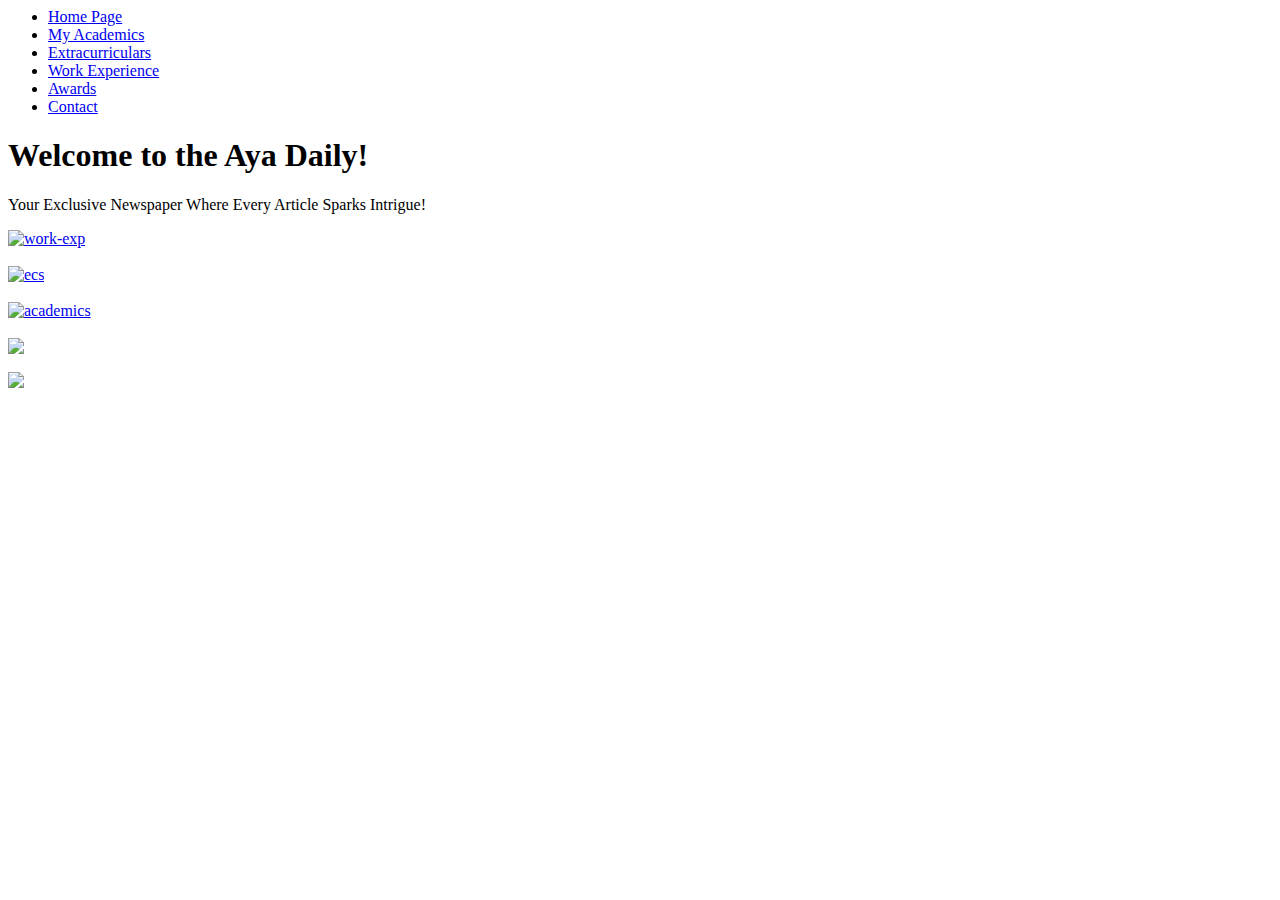
==== index.html @ 02084fd5 "Update and rename mainpage.html to index.html" ====
<html>
    <head> <link rel="stylesheet" type="text/css" href="C:\Users\ACER\Documents\WebDev\Portfolio\main.css">
        <meta>
        
    </head>

    <title></title>
  
  <nav>
    <ul class="navbar">
      <li><a href="file:///C:/Users\ACER/Documents/WebDev/Portfolio/mainpage.html">Home Page</a></li>
      <li><a href="file:///C:/Users\ACER/Documents/WebDev/Portfolio/academics.html">My Academics</a></li>
      <li><a href="file:///C:/Users/ACER/Documents/WebDev/Portfolio/ecs.html">Extracurriculars</a></li>
      <li><a href="file:///C:/Users\ACER/Documents/WebDev/Portfolio/work.html">Work Experience</a></li>
      <li><a href="file:///C:/Users\ACER/Documents/WebDev/Portfolio/awards.html">Awards</a></li>
      <li><a href="file:///C:/Users\ACER/Documents/WebDev/Portfolio/contact.html">Contact</a></li>
    </ul>
  </nav>
  
  


    <body>

        <h1>Welcome to the Aya Daily!</h1>
      
      <p>Your Exclusive Newspaper Where Every Article Sparks Intrigue!</p>
      
     <div class="work_exp">
      
      <a href="file:///C:/Users\ACER/Documents/WebDev/Portfolio/work.html">
  <img src="C:\Users\ACER\Downloads\wex.jpg" alt="work-exp">
</a>
       </div>
      <br>
      
    <div class="ecs">  
      <a href="file:///C:/Users/ACER/Documents/WebDev/Portfolio/ecs.html">
  <img src="C:\Users\ACER\Downloads\ecs.jpg" alt="ecs">
</a>
       </div>
      <br>
      
    <div class="academics">
      <a href="file:///C:/Users\ACER/Documents/WebDev/Portfolio/academics.html">
  <img src="C:\Users\ACER\Downloads\Copy of Copy of Dark Brown Bold Modern Fashion Magazine Instagram Post.png" alt="academics">
</a>
      </div>
      <br>
      
    <div class="awards">    
      <a href="file:///C:/Users\ACER/Documents/WebDev/Portfolio/awards.html">
  <img src="C:\Users\ACER\Downloads\awa.png">
</a>
       </div>

       <br>
      
     <div class="contact">  
      <a href="file:///C:/Users\ACER/Documents/WebDev/Portfolio/contact.html">
  <img src="C:\Users\ACER\Downloads\contact.png">
</a>
      </div>
    

    </body>
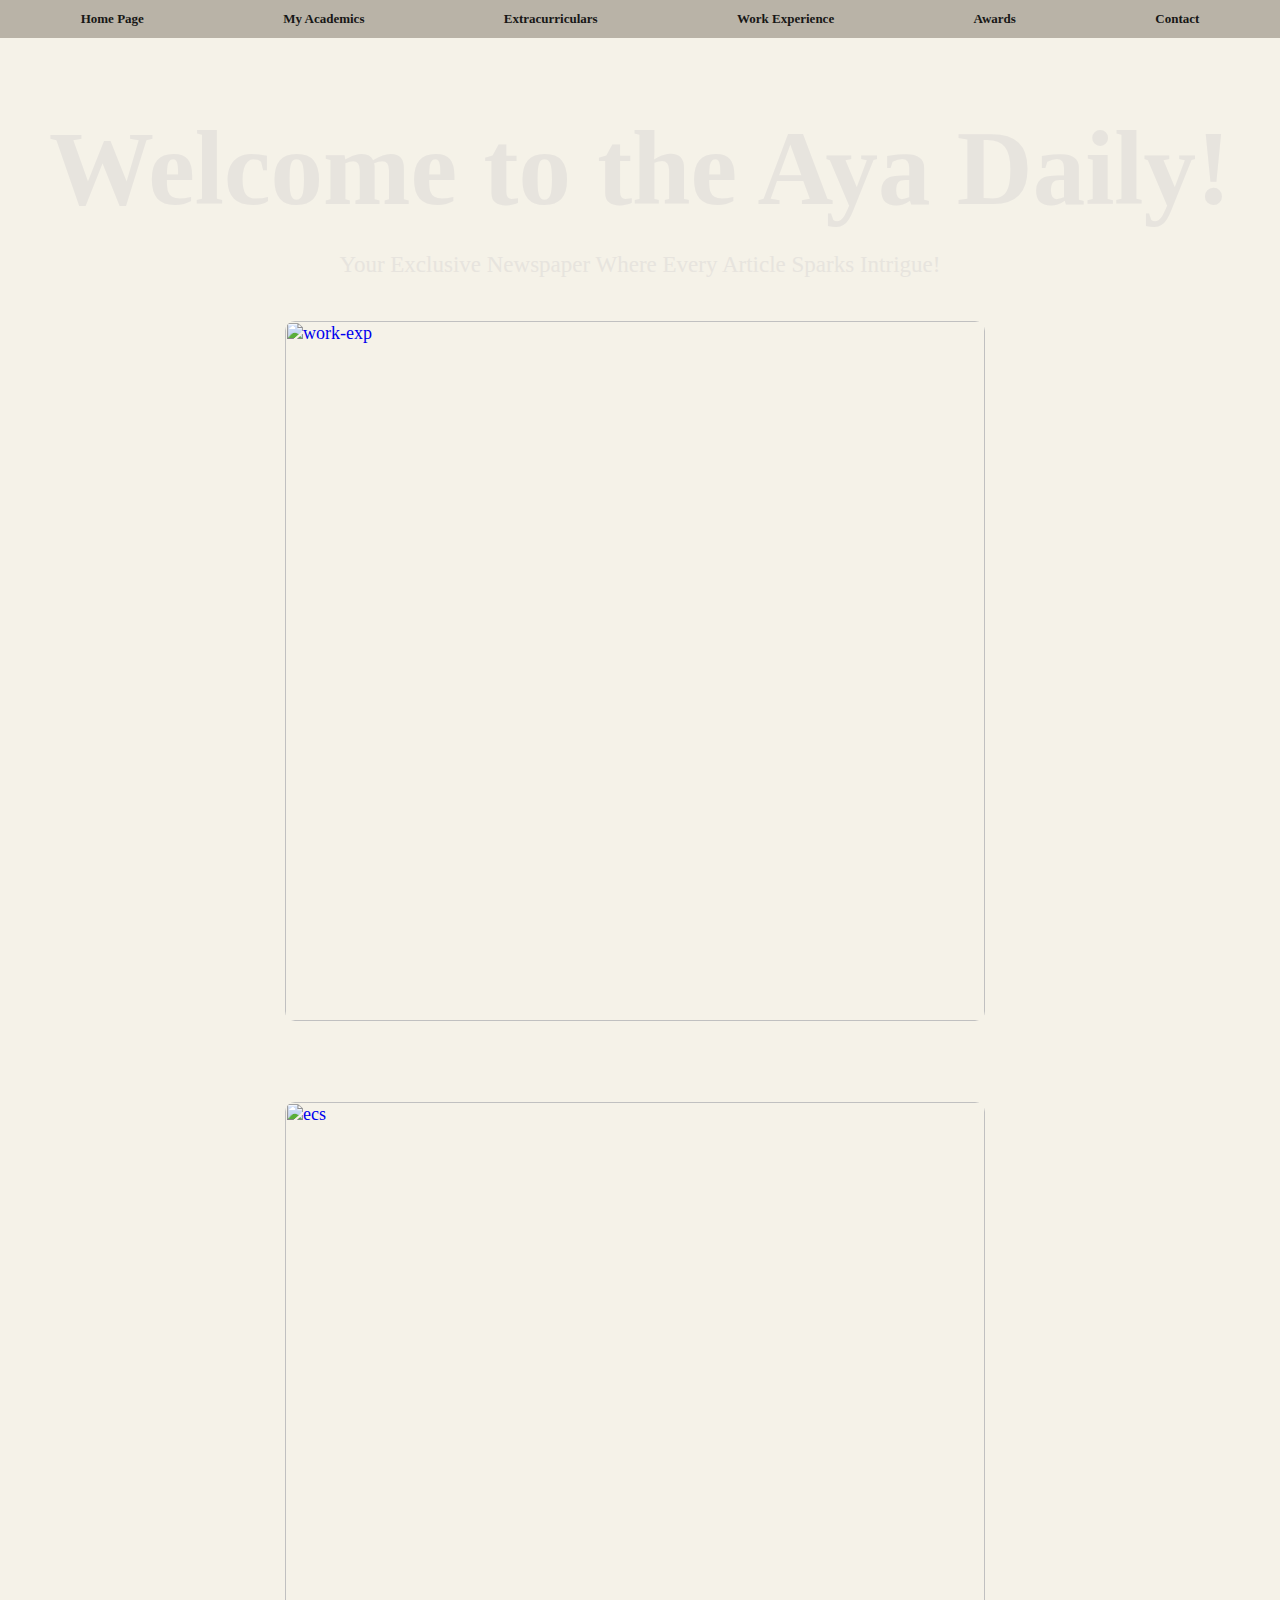
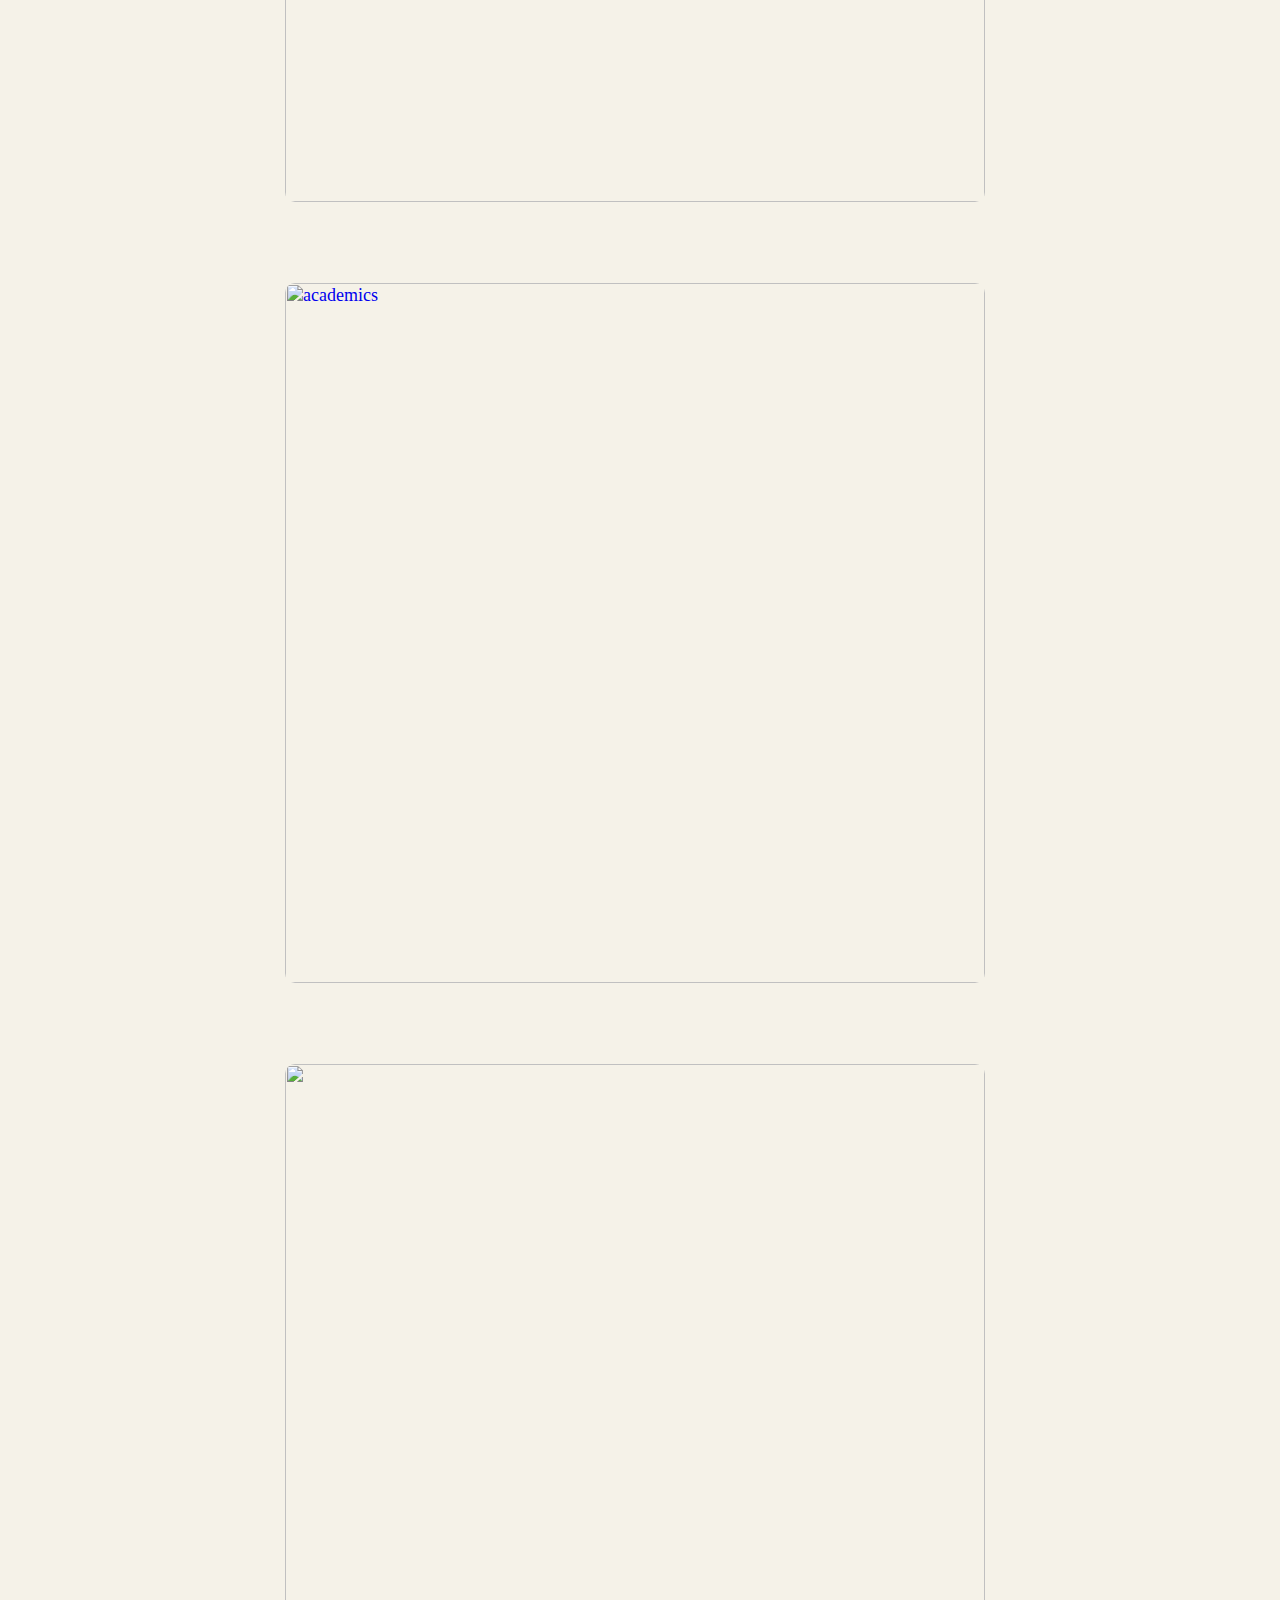
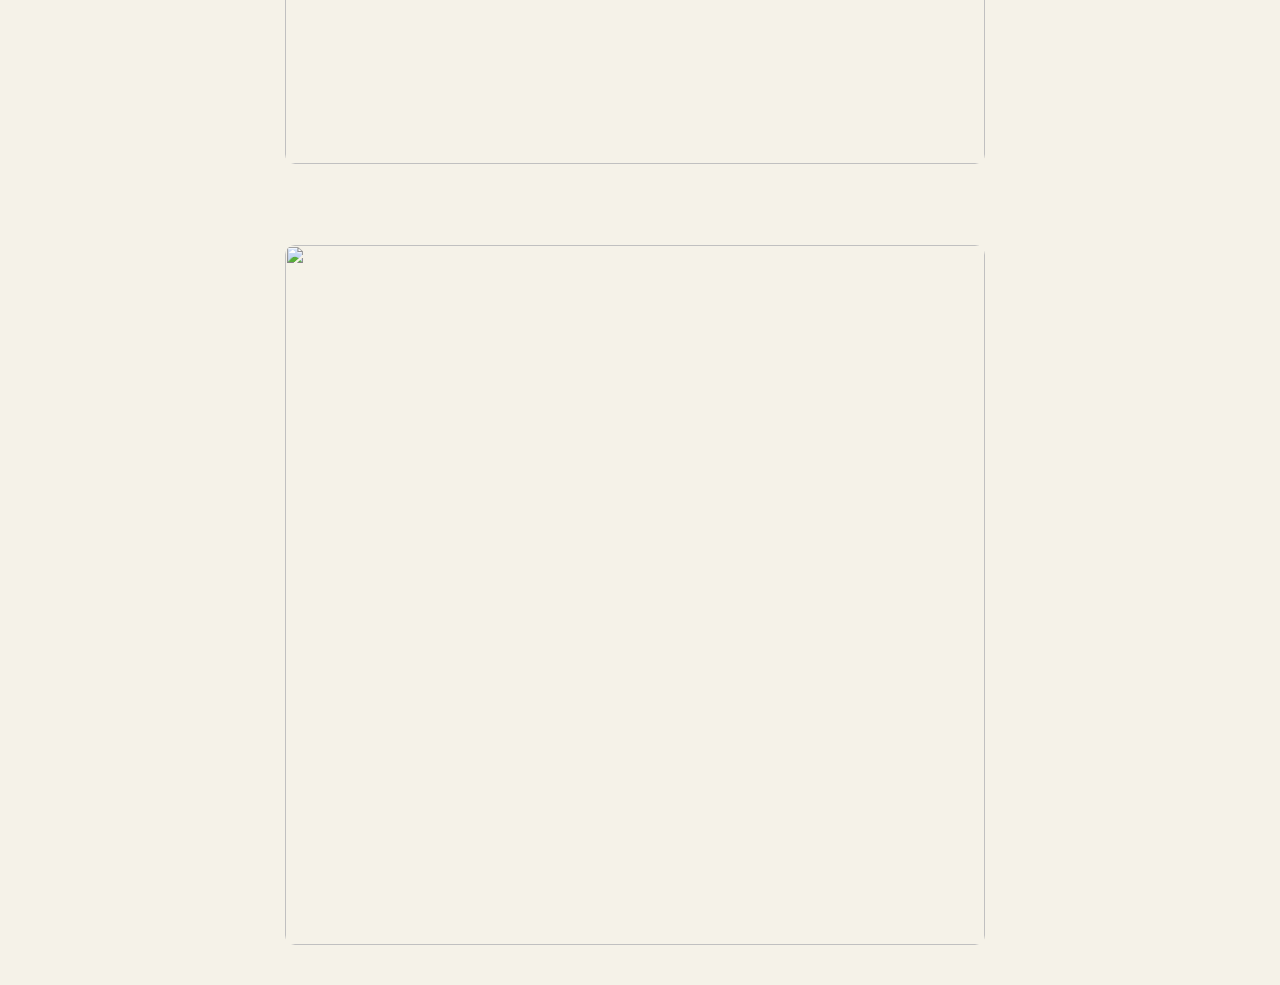
==== commit 81018809: "Update index.html" ====
--- a/index.html
+++ b/index.html
@@ -1,5 +1,14 @@
 <html>
-    <head> <link rel="stylesheet" type="text/css" href="C:\Users\ACER\Documents\WebDev\Portfolio\main.css">
+    <head> <link rel="stylesheet" type="text/css" href="main.css">
+        <link rel="stylesheet" href="academics.css">
+        <link rel="stylesheet" href="awards.css">
+        <link rel="stylesheet" href="ecs.css">
+        <link rel="stylesheet" href="work.css">
+        <link rel="stylesheet" href="academics.html">
+        <link rel="stylesheet" href="awards.html">
+        <link rel="stylesheet" href="ecs.html">
+        <link rel="stylesheet" href="work.html">
+        
         <meta>
         
     </head>
@@ -8,12 +17,12 @@
   
   <nav>
     <ul class="navbar">
-      <li><a href="file:///C:/Users\ACER/Documents/WebDev/Portfolio/mainpage.html">Home Page</a></li>
-      <li><a href="file:///C:/Users\ACER/Documents/WebDev/Portfolio/academics.html">My Academics</a></li>
-      <li><a href="file:///C:/Users/ACER/Documents/WebDev/Portfolio/ecs.html">Extracurriculars</a></li>
-      <li><a href="file:///C:/Users\ACER/Documents/WebDev/Portfolio/work.html">Work Experience</a></li>
-      <li><a href="file:///C:/Users\ACER/Documents/WebDev/Portfolio/awards.html">Awards</a></li>
-      <li><a href="file:///C:/Users\ACER/Documents/WebDev/Portfolio/contact.html">Contact</a></li>
+      <li><a href="index.html">Home Page</a></li>
+      <li><a href="academics.html">My Academics</a></li>
+      <li><a href="ecs.html">Extracurriculars</a></li>
+      <li><a href="work.html">Work Experience</a></li>
+      <li><a href="awards.html">Awards</a></li>
+      <li><a href="contact.html">Contact</a></li>
     </ul>
   </nav>
   
@@ -28,28 +37,28 @@
       
      <div class="work_exp">
       
-      <a href="file:///C:/Users\ACER/Documents/WebDev/Portfolio/work.html">
+      <a href="work.html">
   <img src="C:\Users\ACER\Downloads\wex.jpg" alt="work-exp">
 </a>
        </div>
       <br>
       
     <div class="ecs">  
-      <a href="file:///C:/Users/ACER/Documents/WebDev/Portfolio/ecs.html">
+      <a href="ecs.html">
   <img src="C:\Users\ACER\Downloads\ecs.jpg" alt="ecs">
 </a>
        </div>
       <br>
       
     <div class="academics">
-      <a href="file:///C:/Users\ACER/Documents/WebDev/Portfolio/academics.html">
+      <a href="academics.html">
   <img src="C:\Users\ACER\Downloads\Copy of Copy of Dark Brown Bold Modern Fashion Magazine Instagram Post.png" alt="academics">
 </a>
       </div>
       <br>
       
     <div class="awards">    
-      <a href="file:///C:/Users\ACER/Documents/WebDev/Portfolio/awards.html">
+      <a href="awards.html">
   <img src="C:\Users\ACER\Downloads\awa.png">
 </a>
        </div>
@@ -57,7 +66,7 @@
        <br>
       
      <div class="contact">  
-      <a href="file:///C:/Users\ACER/Documents/WebDev/Portfolio/contact.html">
+      <a href="contact.html">
   <img src="C:\Users\ACER\Downloads\contact.png">
 </a>
       </div>
--- a/main.css
+++ b/main.css
@@ -0,0 +1,76 @@
+@font-face {
+  font-family: 'KAGE-Freebies-Black';
+  src: url('C:/Users/ACER/Downloads/kage/kage/KAGE-Freebies-Black.otf') format('opentype');
+  font-weight: normal;
+  font-style: normal;
+}
+
+.navbar {
+  list-style: none;
+  padding: 13px; /* Add padding to the navbar */
+  margin: 0; /* Remove default margin */
+  display: flex;
+  justify-content: space-around;
+  align-items: center; 
+  background-color: #a8937a;
+}
+
+.navbar li {
+  display: inline;
+}
+
+.navbar a {
+  text-decoration: none;
+  color: #e7e4de; 
+  padding: 10px;
+  font-size: 13px;
+  font-weight: 570;
+  font-family: Verdana;
+}
+
+body {
+  background-color: #ada192;
+  margin: 0;
+}
+
+h1 {
+  color: #e7e4de;
+  font-family: 'KAGE-Freebies-Black';
+  font-size: 75px;
+  text-align: center;
+  margin-bottom: 20px; /* Add margin to bring down the title */
+}
+
+p {
+  color: #e7e4de;
+  text-align: center;
+  font-size: 23px;
+}
+
+/* Updated styling for each section */
+.awards,
+.work_exp,
+.ecs,
+.academics,
+.contact {
+  display: flex;
+  justify-content: space-around; /* Add space between images */
+  align-items: center;
+  height: auto; /* Change from 100vh to auto */
+  border-radius: 10px;
+  size: 80%;
+  margin-bottom: 20px;
+  padding: 20px; /* Add padding for space inside the sections */
+}
+
+/* Styling for the images */
+.awards img,
+.work_exp img,
+.ecs img,
+.academics img,
+.contact img {
+  width: 700px; /* Adjusted image width to be 10 times larger */
+  height: auto; /* Maintain aspect ratio */
+  border-radius: 10px; /* Make the images slightly rounded */
+  margin-right: 10px; /* Add margin between images */
+}
--- a/academics.css
+++ b/academics.css
@@ -0,0 +1,171 @@
+@font-face {
+    font-family: 'Walbaum Wraktur';
+    src: url('C:\Users\ACER\Downloads\walbaum-fraktur\Walbaum-Fraktur.ttf') format('truetype');
+    font-weight: normal;
+    font-style: normal;
+  }
+  
+  @font-face {
+    font-family: 'antic didone';
+    src: url('C:\Users\ACER\Downloads\Antic_Didone\AnticDidone-Regular.ttf') format('truetype');
+    font-weight: normal;
+    font-style: normal;
+  }
+  
+  body {
+      margin: 0;
+      font-family: "Times New Roman", Times, serif;
+      font-size: 23px;
+    }
+  
+    h1 {
+      font-family: 'Walbaum Fraktur';
+    font-size: 105px;
+    text-align: center;
+    margin-bottom: 20px; 
+    }
+    
+    
+  .article-title {
+    font-family: 'antic didone';
+    font-size: 28px;
+  }
+  
+    .magazine-container {
+      display: flex;
+      flex-wrap: wrap;
+      gap: 20px;
+      padding: 20px;
+    }
+    
+    .article {
+      width: calc(50% - 10px);
+      margin-bottom: 20px;
+      text-align: justify;
+    }
+    
+    .article:nth-child(odd) {
+      order: 1;
+    }
+    
+    .article:nth-child(even) {
+      order: 2;
+    }
+    
+    .article-title {
+      font-size: 1.5rem;
+      margin-bottom: 10px;
+    }
+    
+    .article-image {
+      max-width: 100%;
+      height: auto;
+      margin-bottom: 10px;
+      float: left;
+      margin-right: 10px;
+    }
+    
+    .article:last-child {
+      clear: both;  
+    }
+    
+    
+    .article.special {
+      width: calc(50% - 10px); 
+    }
+    
+    .article.special .article-image {
+      float: left;
+      margin-right: 10px;
+      margin-bottom: 0; 
+    }
+  
+    .article.special .article-image.bottom-left {
+      float: left;
+      margin-right: 10px;
+      margin-bottom: -4px;
+  }
+  
+  .article.special .article-image.bottom-right {
+      float: right;
+      margin-left: 10px;
+      margin-bottom: -4px;
+  }
+    
+    .article.special {
+      padding-right: 0;  
+    }
+    
+    .navbar {
+      list-style: none;
+      padding: 11px; 
+      margin: 0; 
+      display: flex;
+      justify-content: space-around;
+      align-items: center; 
+      background-color: #b9b3a7;
+    }
+  
+    body {
+      background-color: #F5F2E8;
+    
+    }
+    
+    
+    .navbar li {
+      display: inline;
+    }
+    
+    .navbar a {
+      text-decoration: none;
+      color: #171716;
+      padding: 10px;
+      font-size: 13px;
+      font-weight: 570;
+      font-family: Verdana;
+    }
+  
+  
+  
+    .article-image {
+      max-width: 100%;
+      height: auto;
+      margin-bottom: 10px;
+      margin-right: 10px;
+  }
+  
+  .article-image.right {
+      float: right;
+      margin-left: 10px;
+      margin-right: 0;
+  }
+  
+  .article:last-child {
+      clear: both; /* Ensure the last article starts on a new line */
+  }
+  
+  /* Additional styles for the specific article */
+  .article.special {
+      width: calc(50% - 10px); /* Set to half width */
+  }
+  
+  .article.special .article-image {
+      float: left;
+      margin-right: 10px;
+      margin-bottom: 0; /* Remove the margin at the bottom */
+  }
+  
+  .article.special p {
+      padding-right: 0; /* Remove padding on the right */
+  }
+  
+  .article.special .article-image.right {
+      float: right;
+      margin-left: 0;
+      margin-right: 10px;
+  }
+  
+  .article.special.last {
+      clear: both; /* Ensure the last special article starts on a new line */
+  }
+  --- a/awards.css
+++ b/awards.css
@@ -0,0 +1,170 @@
+@font-face {
+    font-family: 'Walbaum Wraktur';
+    src: url('C:\Users\ACER\Downloads\walbaum-fraktur\Walbaum-Fraktur.ttf') format('truetype');
+    font-weight: normal;
+    font-style: normal;
+  }
+  
+  @font-face {
+    font-family: 'antic didone';
+    src: url('C:\Users\ACER\Downloads\Antic_Didone\AnticDidone-Regular.ttf') format('truetype');
+    font-weight: normal;
+    font-style: normal;
+  }
+  
+  body {
+      margin: 0;
+      font-family: "Times New Roman", Times, serif;
+      font-size: 18px;
+    }
+  
+    h1 {
+      font-family: 'Walbaum Fraktur';
+    font-size: 105px;
+    text-align: center;
+    margin-bottom: 20px; 
+    }
+    
+    
+  .article-title {
+    font-family: 'antic didone';
+  }
+  
+    .magazine-container {
+      display: flex;
+      flex-wrap: wrap;
+      gap: 20px;
+      padding: 20px;
+    }
+    
+    .article {
+      width: calc(50% - 10px);
+      margin-bottom: 20px;
+      text-align: justify;
+    }
+    
+    .article:nth-child(odd) {
+      order: 1;
+    }
+    
+    .article:nth-child(even) {
+      order: 2;
+    }
+    
+    .article-title {
+      font-size: 1.5rem;
+      margin-bottom: 10px;
+    }
+    
+    .article-image {
+      max-width: 100%;
+      height: auto;
+      margin-bottom: 10px;
+      float: left;
+      margin-right: 10px;
+    }
+    
+    .article:last-child {
+      clear: both;  
+    }
+    
+    
+    .article.special {
+      width: calc(50% - 10px); 
+    }
+    
+    .article.special .article-image {
+      float: left;
+      margin-right: 10px;
+      margin-bottom: 0; 
+    }
+  
+    .article.special .article-image.bottom-left {
+      float: left;
+      margin-right: 10px;
+      margin-bottom: -4px;
+  }
+  
+  .article.special .article-image.bottom-right {
+      float: right;
+      margin-left: 10px;
+      margin-bottom: -4px;
+  }
+    
+    .article.special {
+      padding-right: 0;  
+    }
+    
+    .navbar {
+      list-style: none;
+      padding: 11px; 
+      margin: 0; 
+      display: flex;
+      justify-content: space-around;
+      align-items: center; 
+      background-color: #b9b3a7;
+    }
+  
+    body {
+      background-color: #F5F2E8;
+    
+    }
+    
+    
+    .navbar li {
+      display: inline;
+    }
+    
+    .navbar a {
+      text-decoration: none;
+      color: #171716;
+      padding: 10px;
+      font-size: 13px;
+      font-weight: 570;
+      font-family: Verdana;
+    }
+  
+  
+  
+    .article-image {
+      max-width: 100%;
+      height: auto;
+      margin-bottom: 10px;
+      margin-right: 10px;
+  }
+  
+  .article-image.right {
+      float: right;
+      margin-left: 10px;
+      margin-right: 0;
+  }
+  
+  .article:last-child {
+      clear: both; /* Ensure the last article starts on a new line */
+  }
+  
+  /* Additional styles for the specific article */
+  .article.special {
+      width: calc(50% - 10px); /* Set to half width */
+  }
+  
+  .article.special .article-image {
+      float: left;
+      margin-right: 10px;
+      margin-bottom: 0; /* Remove the margin at the bottom */
+  }
+  
+  .article.special p {
+      padding-right: 0; /* Remove padding on the right */
+  }
+  
+  .article.special .article-image.right {
+      float: right;
+      margin-left: 0;
+      margin-right: 10px;
+  }
+  
+  .article.special.last {
+      clear: both; /* Ensure the last special article starts on a new line */
+  }
+  --- a/ecs.css
+++ b/ecs.css
@@ -0,0 +1,169 @@
+@font-face {
+  font-family: 'Walbaum Wraktur';
+  src: url('C:\Users\ACER\Downloads\walbaum-fraktur\Walbaum-Fraktur.ttf') format('truetype');
+  font-weight: normal;
+  font-style: normal;
+}
+
+@font-face {
+  font-family: 'antic didone';
+  src: url('C:\Users\ACER\Downloads\Antic_Didone\AnticDidone-Regular.ttf') format('truetype');
+  font-weight: normal;
+  font-style: normal;
+}
+
+body {
+    margin: 0;
+    font-family: "Times New Roman", Times, serif;
+    font-size: 18px;
+  }
+
+  h1 {
+    font-family: 'Walbaum Fraktur';
+  font-size: 105px;
+  text-align: center;
+  margin-bottom: 20px; 
+  }
+  
+  
+.article-title {
+  font-family: 'antic didone';
+}
+
+  .magazine-container {
+    display: flex;
+    flex-wrap: wrap;
+    gap: 20px;
+    padding: 20px;
+  }
+  
+  .article {
+    width: calc(50% - 10px);
+    margin-bottom: 20px;
+    text-align: justify;
+  }
+  
+  .article:nth-child(odd) {
+    order: 1;
+  }
+  
+  .article:nth-child(even) {
+    order: 2;
+  }
+  
+  .article-title {
+    font-size: 1.5rem;
+    margin-bottom: 10px;
+  }
+  
+  .article-image {
+    max-width: 100%;
+    height: auto;
+    margin-bottom: 10px;
+    float: left;
+    margin-right: 10px;
+  }
+  
+  .article:last-child {
+    clear: both;  
+  }
+  
+  
+  .article.special {
+    width: calc(50% - 10px); 
+  }
+  
+  .article.special .article-image {
+    float: left;
+    margin-right: 10px;
+    margin-bottom: 0; 
+  }
+
+  .article.special .article-image.bottom-left {
+    float: left;
+    margin-right: 10px;
+    margin-bottom: -4px;
+}
+
+.article.special .article-image.bottom-right {
+    float: right;
+    margin-left: 10px;
+    margin-bottom: -4px;
+}
+  
+  .article.special {
+    padding-right: 0;  
+  }
+  
+  .navbar {
+    list-style: none;
+    padding: 11px; 
+    margin: 0; 
+    display: flex;
+    justify-content: space-around;
+    align-items: center; 
+    background-color: #b9b3a7;
+  }
+
+  body {
+    background-color: #F5F2E8;
+  
+  }
+  
+  
+  .navbar li {
+    display: inline;
+  }
+  
+  .navbar a {
+    text-decoration: none;
+    color: #171716;
+    padding: 10px;
+    font-size: 13px;
+    font-weight: 570;
+    font-family: Verdana;
+  }
+
+
+
+  .article-image {
+    max-width: 100%;
+    height: auto;
+    margin-bottom: 10px;
+    margin-right: 10px;
+}
+
+.article-image.right {
+    float: right;
+    margin-left: 10px;
+    margin-right: 0;
+}
+
+.article:last-child {
+    clear: both; /* Ensure the last article starts on a new line */
+}
+
+/* Additional styles for the specific article */
+.article.special {
+    width: calc(50% - 10px); /* Set to half width */
+}
+
+.article.special .article-image {
+    float: left;
+    margin-right: 10px;
+    margin-bottom: 0; /* Remove the margin at the bottom */
+}
+
+.article.special p {
+    padding-right: 0; /* Remove padding on the right */
+}
+
+.article.special .article-image.right {
+    float: right;
+    margin-left: 0;
+    margin-right: 10px;
+}
+
+.article.special.last {
+    clear: both; /* Ensure the last special article starts on a new line */
+}
--- a/work.css
+++ b/work.css
@@ -0,0 +1,170 @@
+@font-face {
+    font-family: 'Walbaum Wraktur';
+    src: url('C:\Users\ACER\Downloads\walbaum-fraktur\Walbaum-Fraktur.ttf') format('truetype');
+    font-weight: normal;
+    font-style: normal;
+  }
+  
+  @font-face {
+    font-family: 'antic didone';
+    src: url('C:\Users\ACER\Downloads\Antic_Didone\AnticDidone-Regular.ttf') format('truetype');
+    font-weight: normal;
+    font-style: normal;
+  }
+  
+  body {
+      margin: 0;
+      font-family: "Times New Roman", Times, serif;
+      font-size: 18px;
+    }
+  
+    h1 {
+      font-family: 'Walbaum Fraktur';
+    font-size: 105px;
+    text-align: center;
+    margin-bottom: 20px; 
+    }
+    
+    
+  .article-title {
+    font-family: 'antic didone';
+  }
+  
+    .magazine-container {
+      display: flex;
+      flex-wrap: wrap;
+      gap: 20px;
+      padding: 20px;
+    }
+    
+    .article {
+      width: calc(50% - 10px);
+      margin-bottom: 20px;
+      text-align: justify;
+    }
+    
+    .article:nth-child(odd) {
+      order: 1;
+    }
+    
+    .article:nth-child(even) {
+      order: 2;
+    }
+    
+    .article-title {
+      font-size: 1.5rem;
+      margin-bottom: 10px;
+    }
+    
+    .article-image {
+      max-width: 100%;
+      height: auto;
+      margin-bottom: 10px;
+      float: left;
+      margin-right: 10px;
+    }
+    
+    .article:last-child {
+      clear: both;  
+    }
+    
+    
+    .article.special {
+      width: calc(50% - 10px); 
+    }
+    
+    .article.special .article-image {
+      float: left;
+      margin-right: 10px;
+      margin-bottom: 0; 
+    }
+  
+    .article.special .article-image.bottom-left {
+      float: left;
+      margin-right: 10px;
+      margin-bottom: -4px;
+  }
+  
+  .article.special .article-image.bottom-right {
+      float: right;
+      margin-left: 10px;
+      margin-bottom: -4px;
+  }
+    
+    .article.special {
+      padding-right: 0;  
+    }
+    
+    .navbar {
+      list-style: none;
+      padding: 11px; 
+      margin: 0; 
+      display: flex;
+      justify-content: space-around;
+      align-items: center; 
+      background-color: #b9b3a7;
+    }
+  
+    body {
+      background-color: #F5F2E8;
+    
+    }
+    
+    
+    .navbar li {
+      display: inline;
+    }
+    
+    .navbar a {
+      text-decoration: none;
+      color: #171716;
+      padding: 10px;
+      font-size: 13px;
+      font-weight: 570;
+      font-family: Verdana;
+    }
+  
+  
+  
+    .article-image {
+      max-width: 100%;
+      height: auto;
+      margin-bottom: 10px;
+      margin-right: 10px;
+  }
+  
+  .article-image.right {
+      float: right;
+      margin-left: 10px;
+      margin-right: 0;
+  }
+  
+  .article:last-child {
+      clear: both; /* Ensure the last article starts on a new line */
+  }
+  
+  /* Additional styles for the specific article */
+  .article.special {
+      width: calc(50% - 10px); /* Set to half width */
+  }
+  
+  .article.special .article-image {
+      float: left;
+      margin-right: 10px;
+      margin-bottom: 0; /* Remove the margin at the bottom */
+  }
+  
+  .article.special p {
+      padding-right: 0; /* Remove padding on the right */
+  }
+  
+  .article.special .article-image.right {
+      float: right;
+      margin-left: 0;
+      margin-right: 10px;
+  }
+  
+  .article.special.last {
+      clear: both; /* Ensure the last special article starts on a new line */
+  }
+  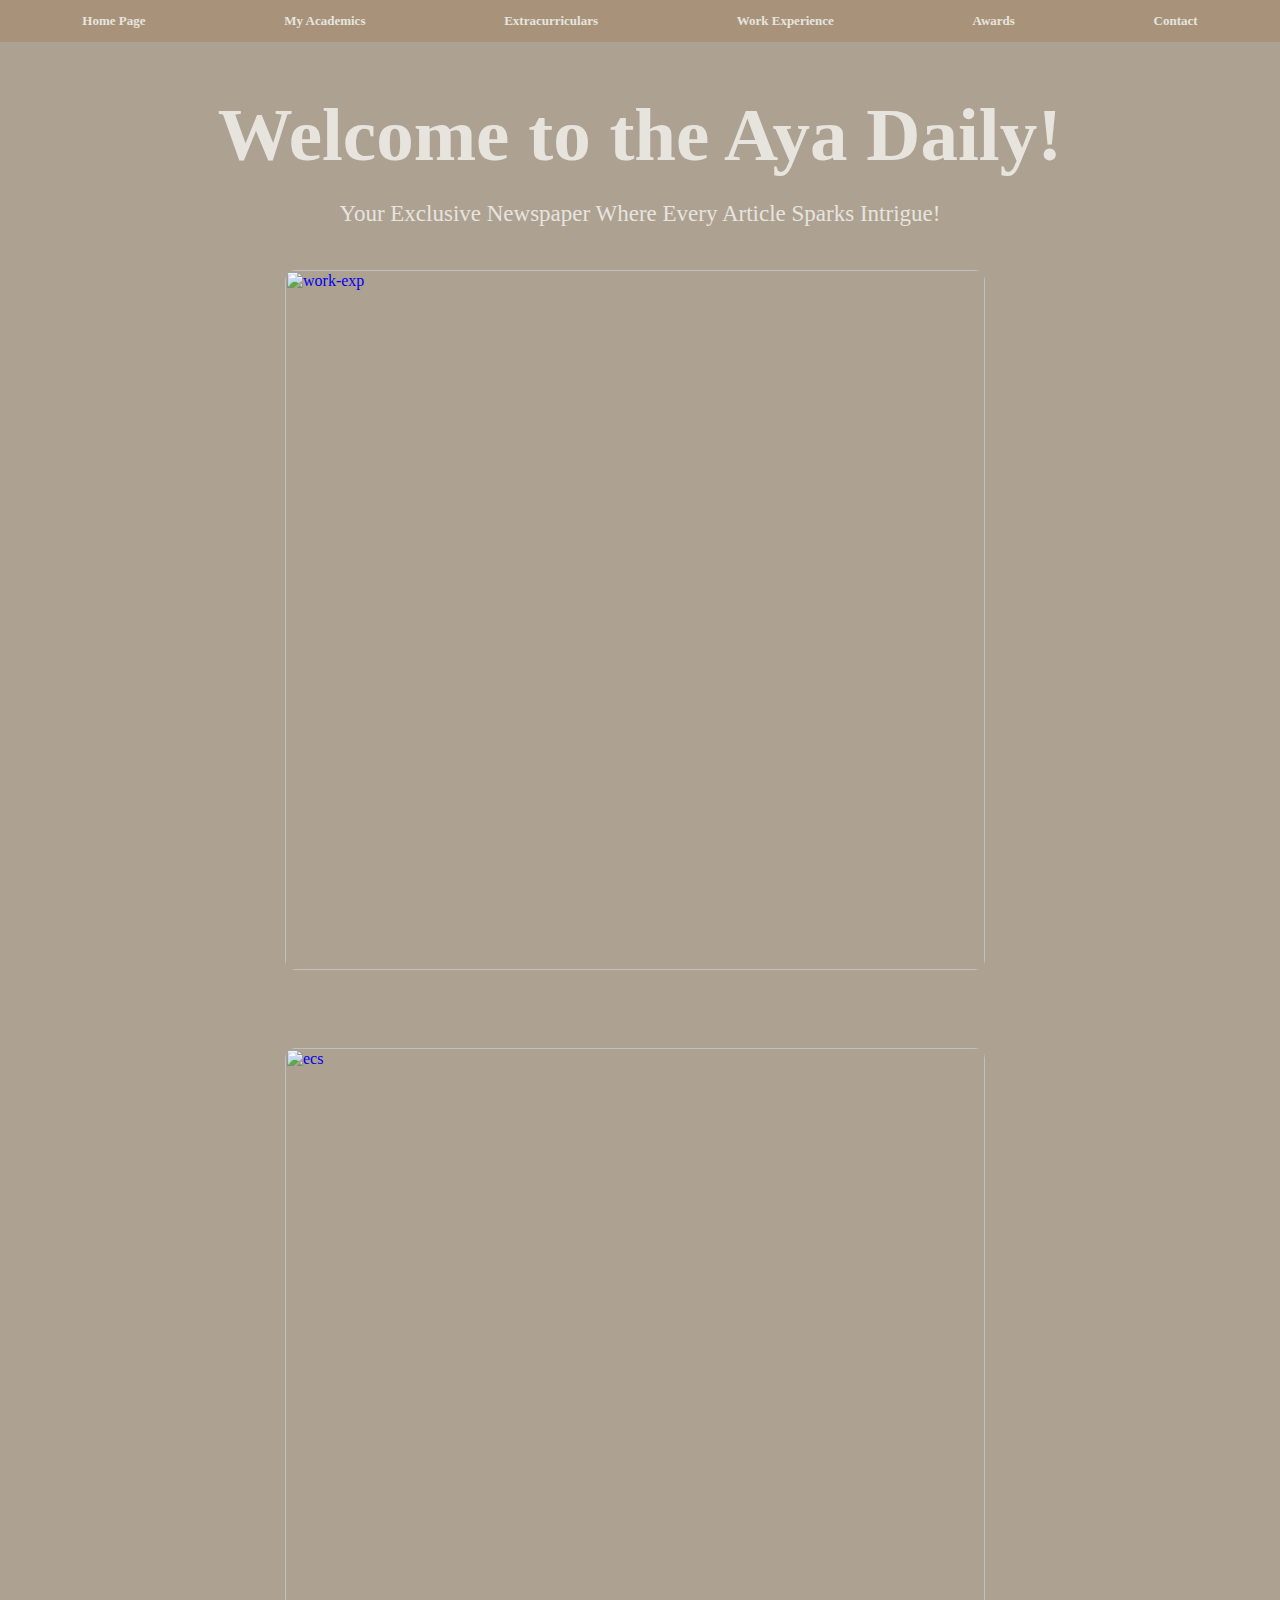
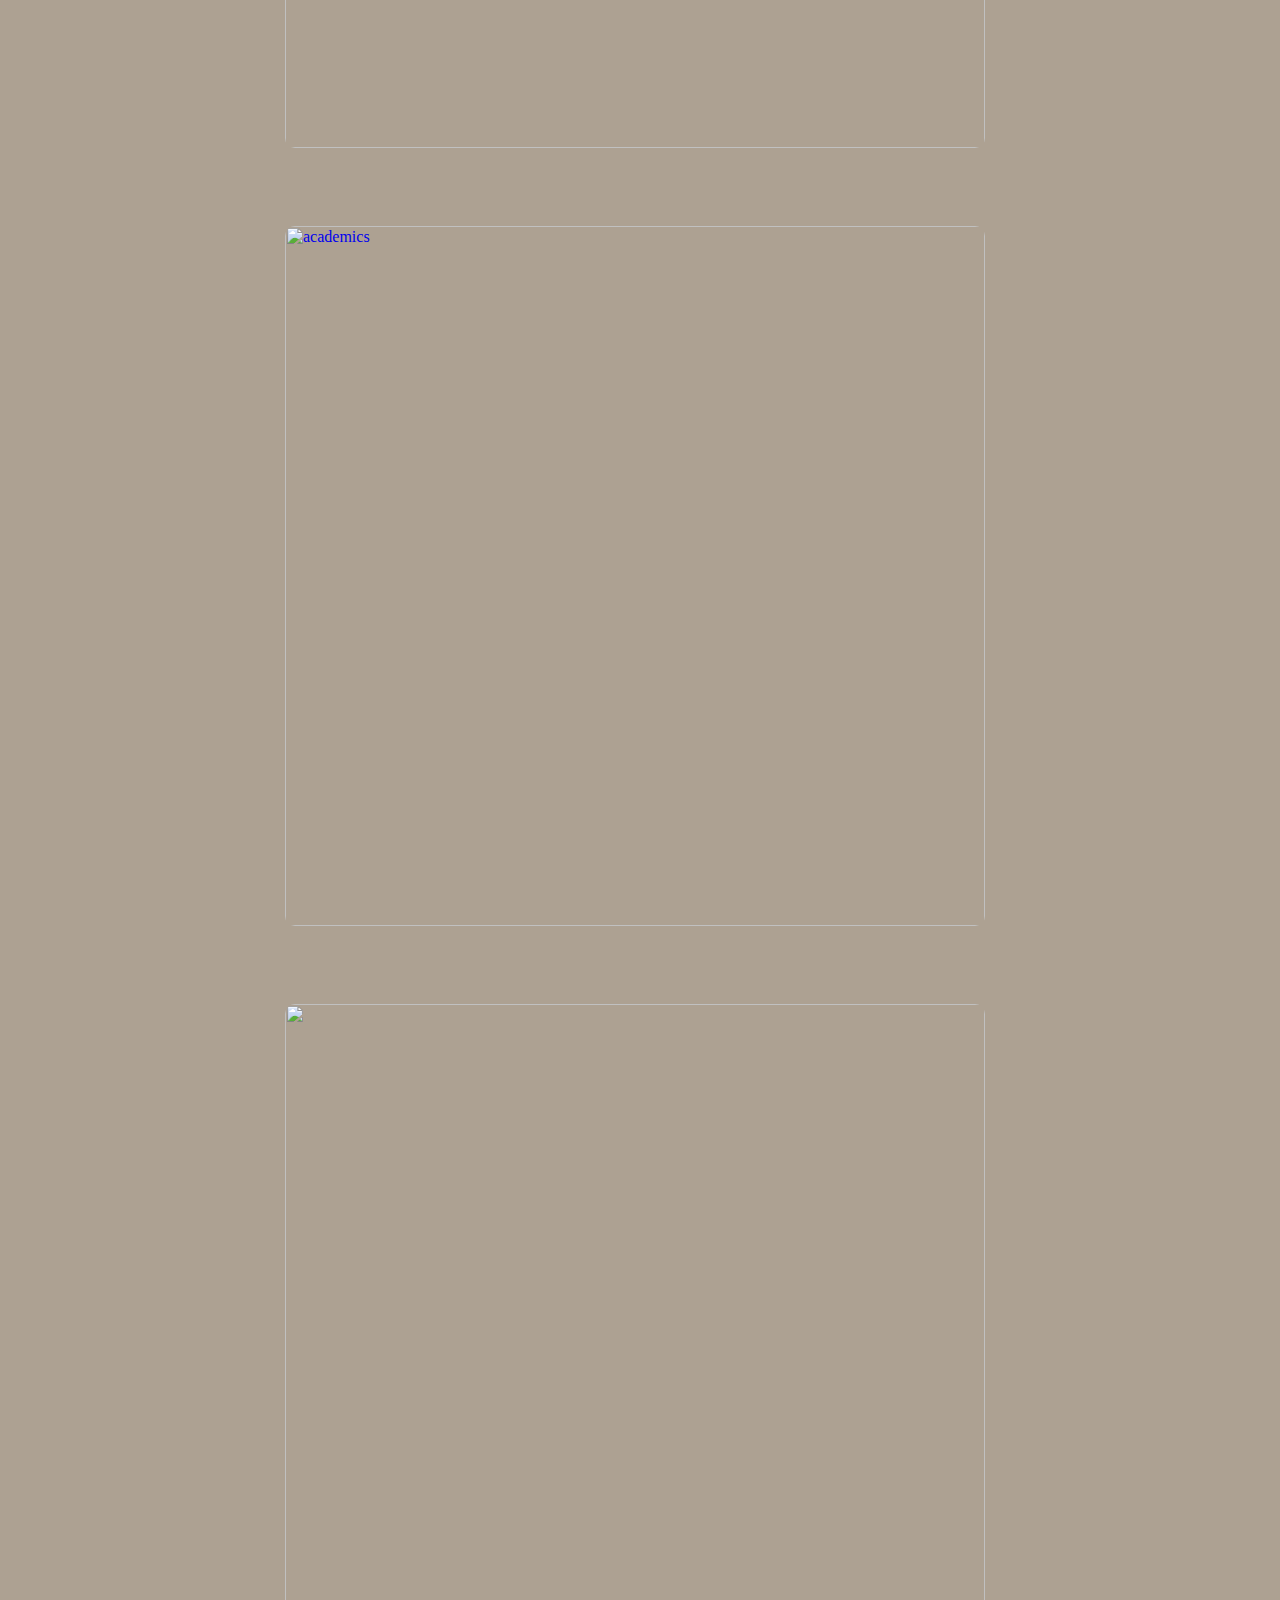
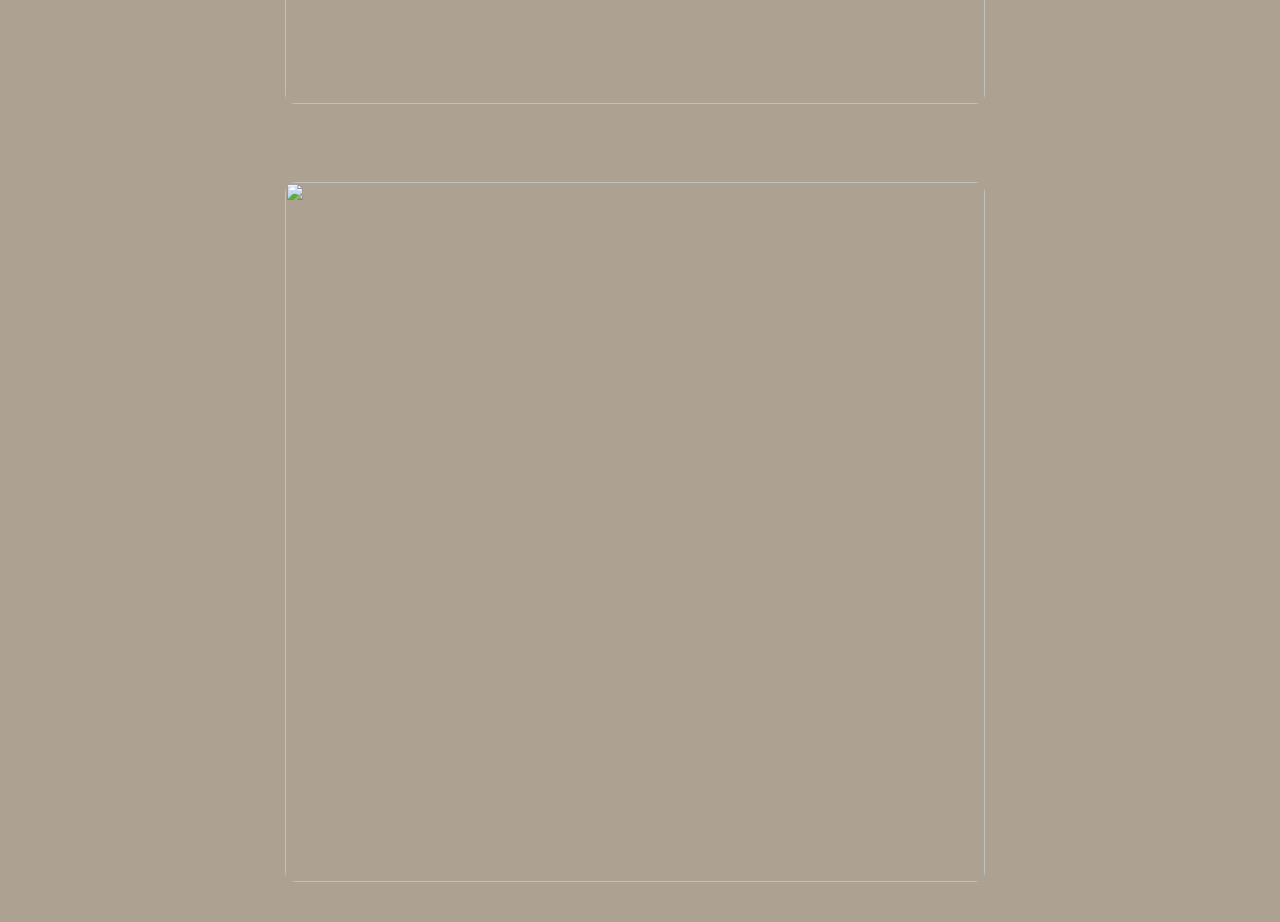
==== commit 1ac2ec7f: "Update index.html" ====
--- a/index.html
+++ b/index.html
@@ -1,13 +1,6 @@
 <html>
     <head> <link rel="stylesheet" type="text/css" href="main.css">
-        <link rel="stylesheet" href="academics.css">
-        <link rel="stylesheet" href="awards.css">
-        <link rel="stylesheet" href="ecs.css">
-        <link rel="stylesheet" href="work.css">
-        <link rel="stylesheet" href="academics.html">
-        <link rel="stylesheet" href="awards.html">
-        <link rel="stylesheet" href="ecs.html">
-        <link rel="stylesheet" href="work.html">
+        
         
         <meta>
         
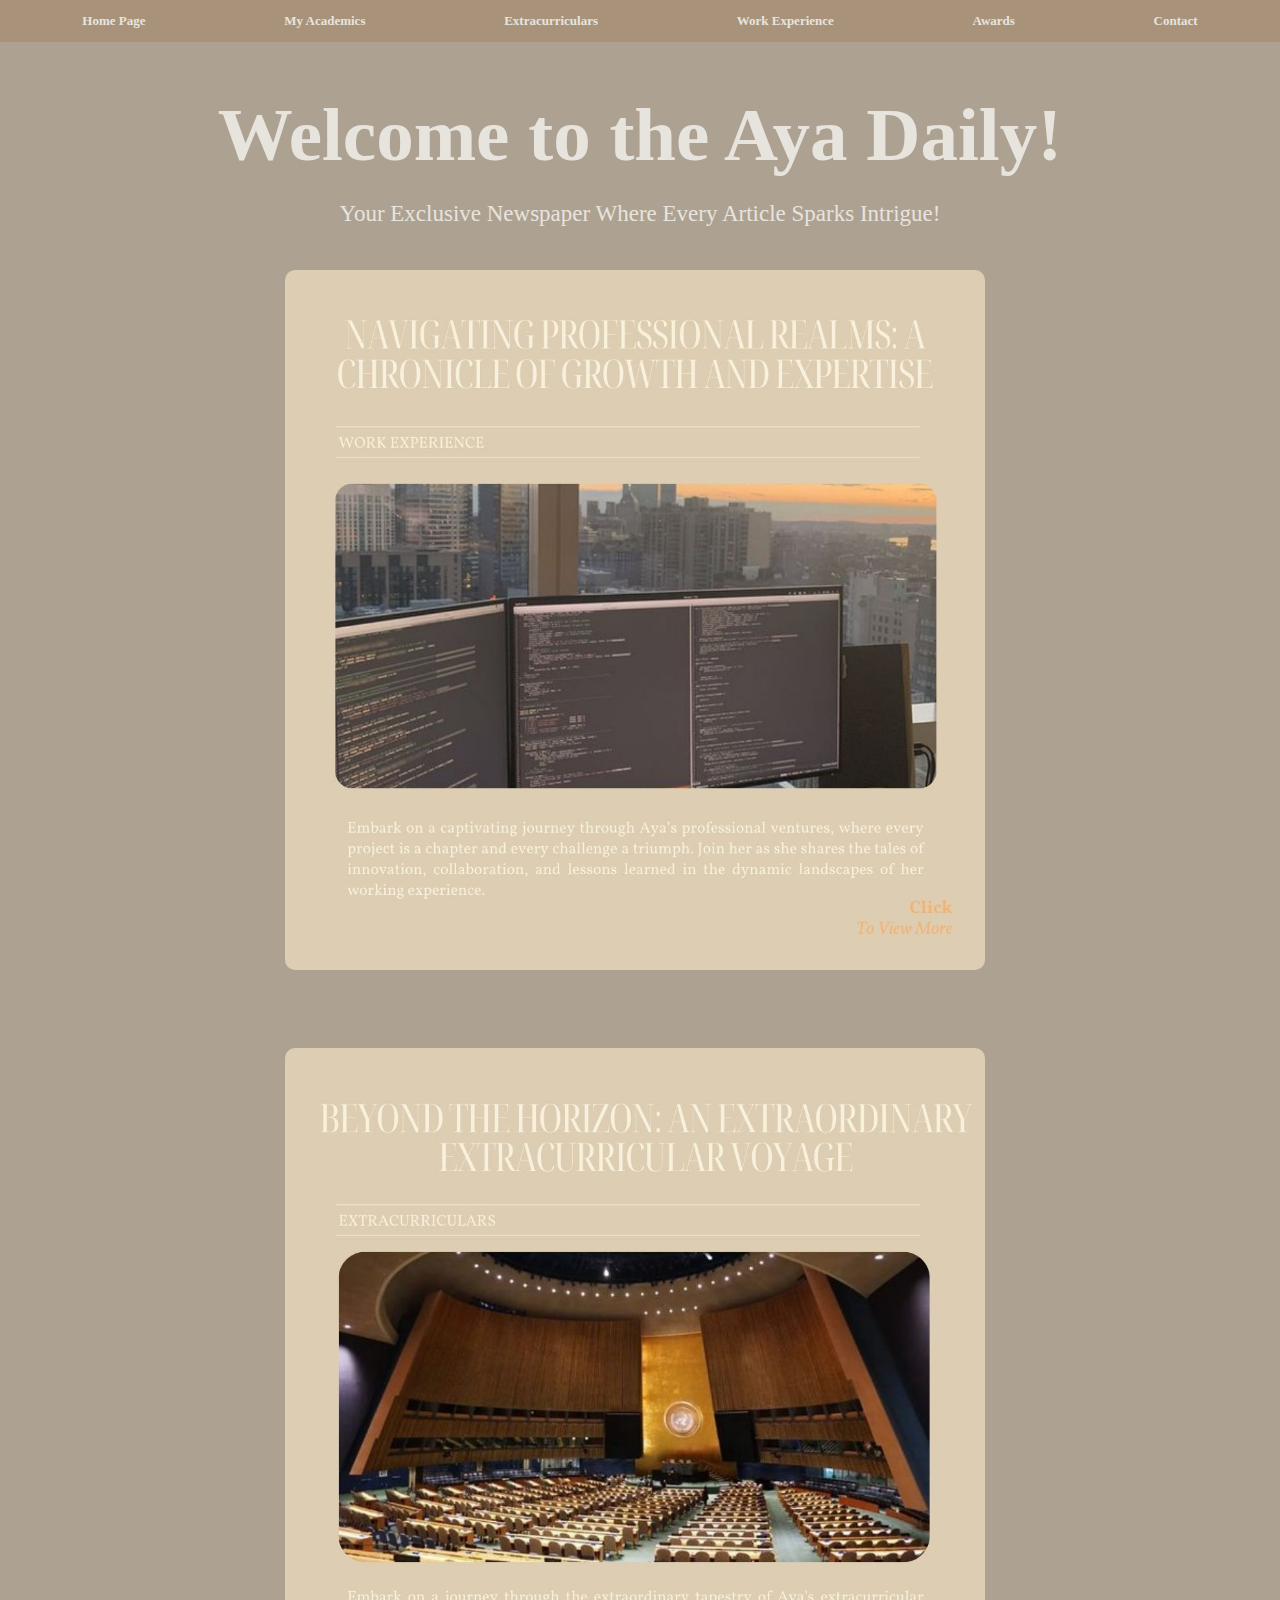
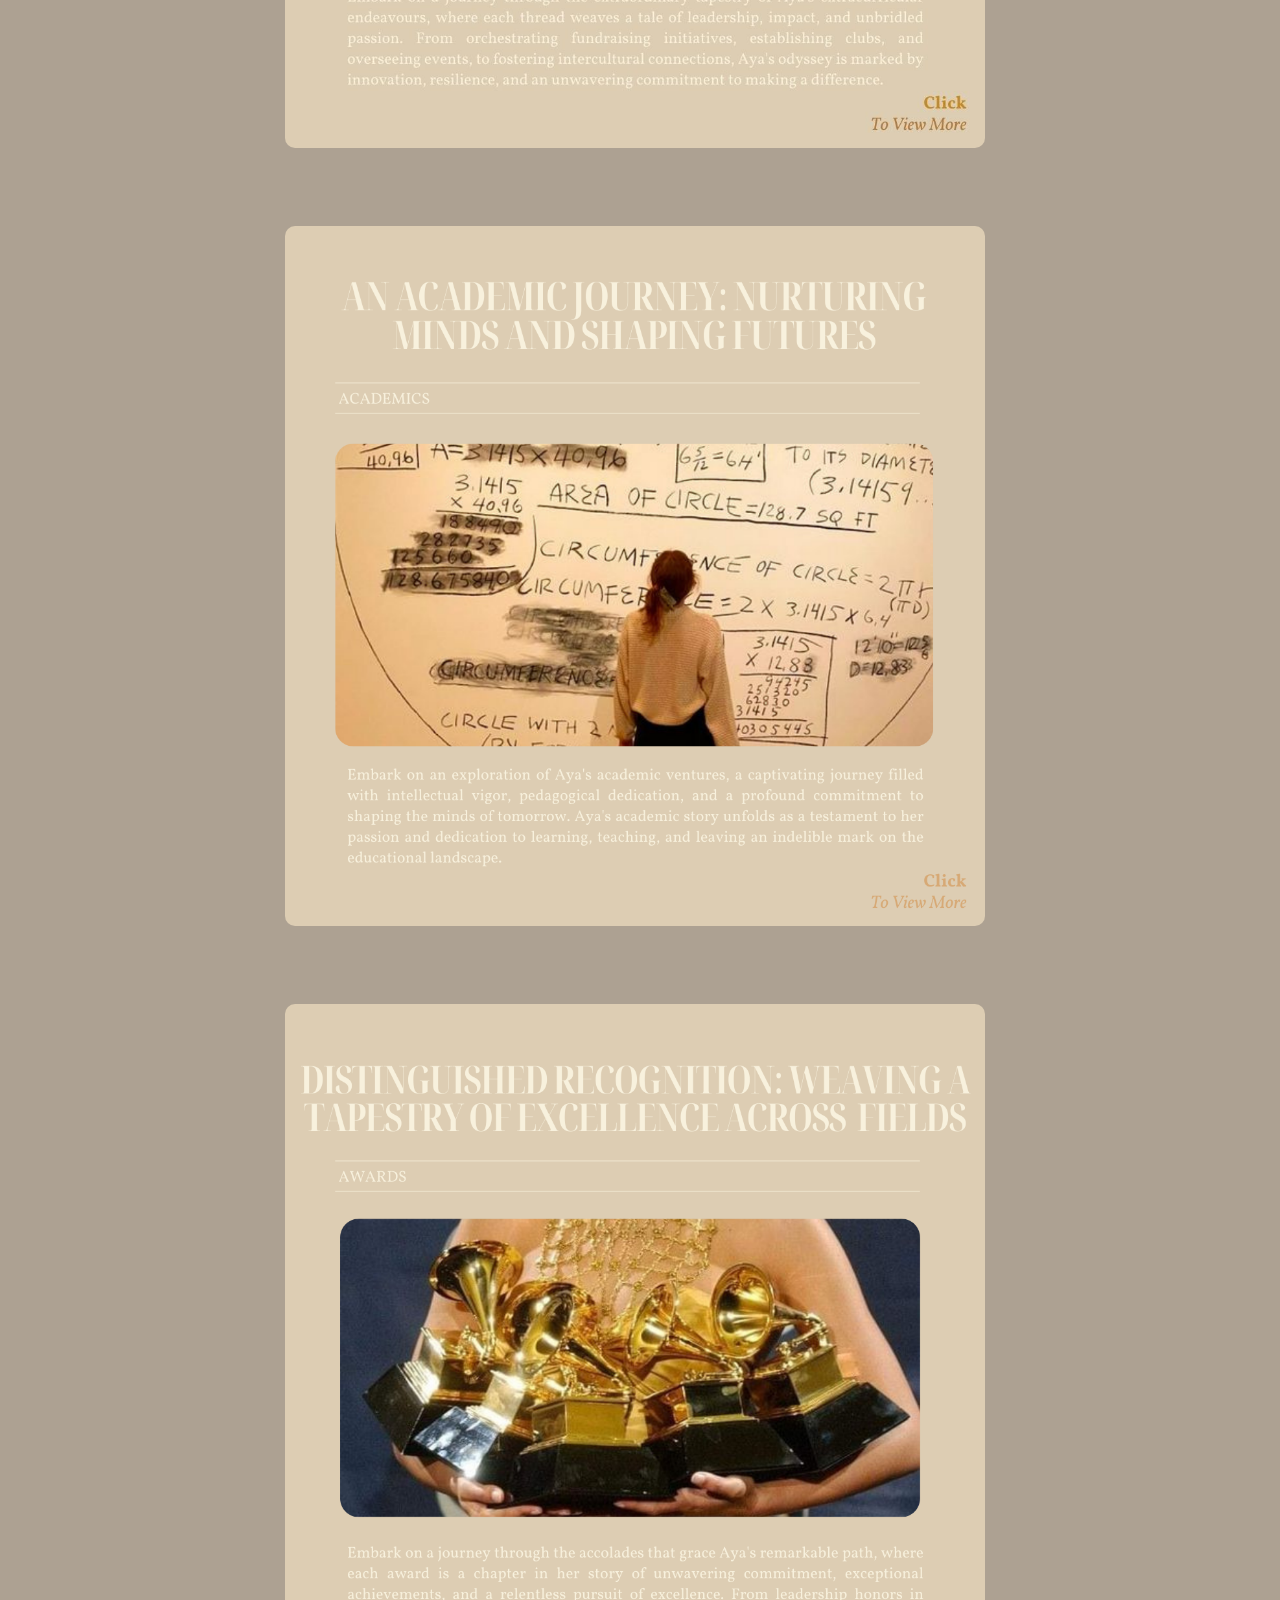
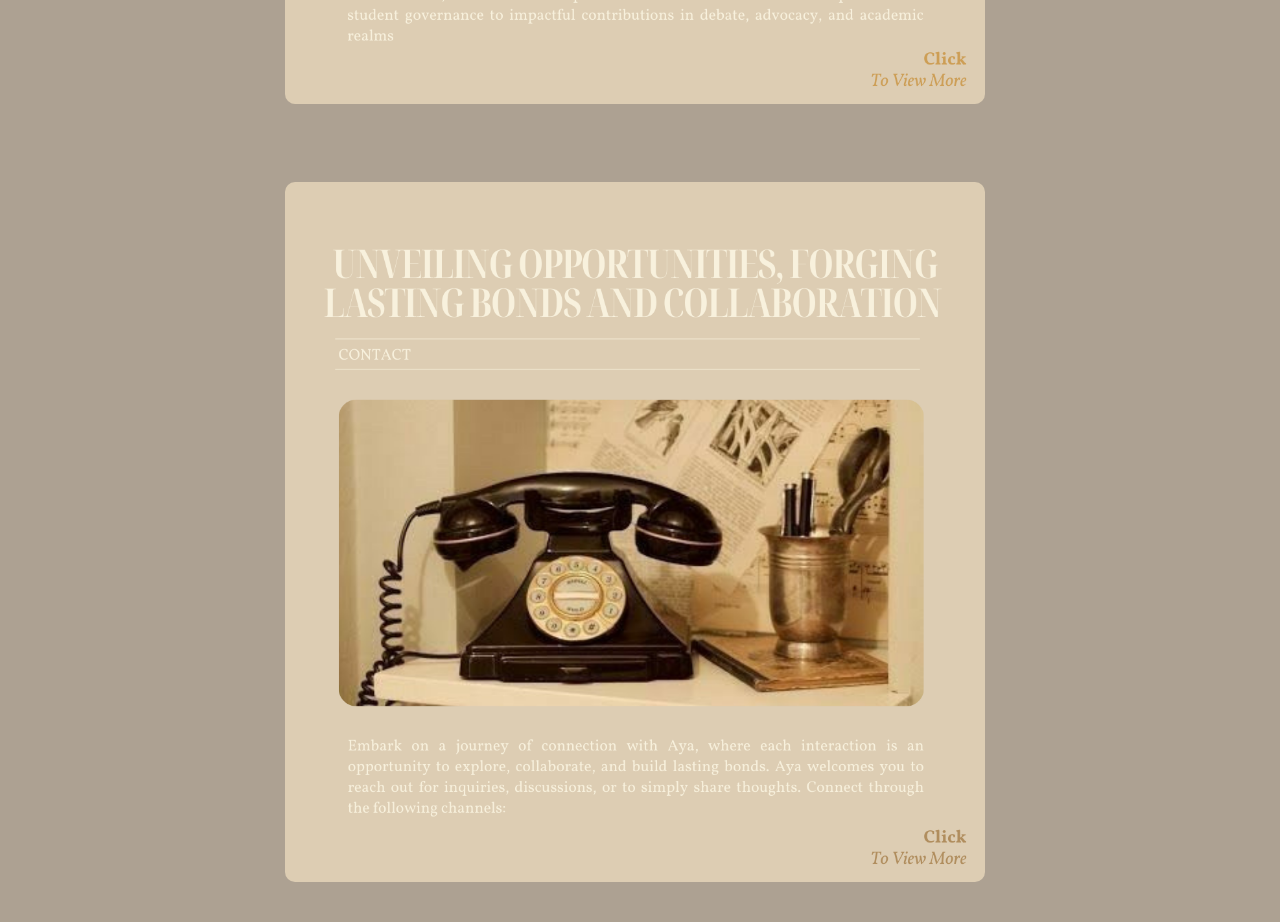
==== commit 436e3be0: "Update index.html" ====
--- a/index.html
+++ b/index.html
@@ -31,28 +31,28 @@
      <div class="work_exp">
       
       <a href="work.html">
-  <img src="C:\Users\ACER\Downloads\wex.jpg" alt="work-exp">
+  <img src="wex.jpg" alt="work-exp">
 </a>
        </div>
       <br>
       
     <div class="ecs">  
       <a href="ecs.html">
-  <img src="C:\Users\ACER\Downloads\ecs.jpg" alt="ecs">
+  <img src="ecs.jpg" alt="ecs">
 </a>
        </div>
       <br>
       
     <div class="academics">
       <a href="academics.html">
-  <img src="C:\Users\ACER\Downloads\Copy of Copy of Dark Brown Bold Modern Fashion Magazine Instagram Post.png" alt="academics">
+  <img src="Copy of Copy of Dark Brown Bold Modern Fashion Magazine Instagram Post.png" alt="academics">
 </a>
       </div>
       <br>
       
     <div class="awards">    
       <a href="awards.html">
-  <img src="C:\Users\ACER\Downloads\awa.png">
+  <img src="awa.png">
 </a>
        </div>
 
@@ -60,7 +60,7 @@
       
      <div class="contact">  
       <a href="contact.html">
-  <img src="C:\Users\ACER\Downloads\contact.png">
+  <img src="cont.png">
 </a>
       </div>
     
